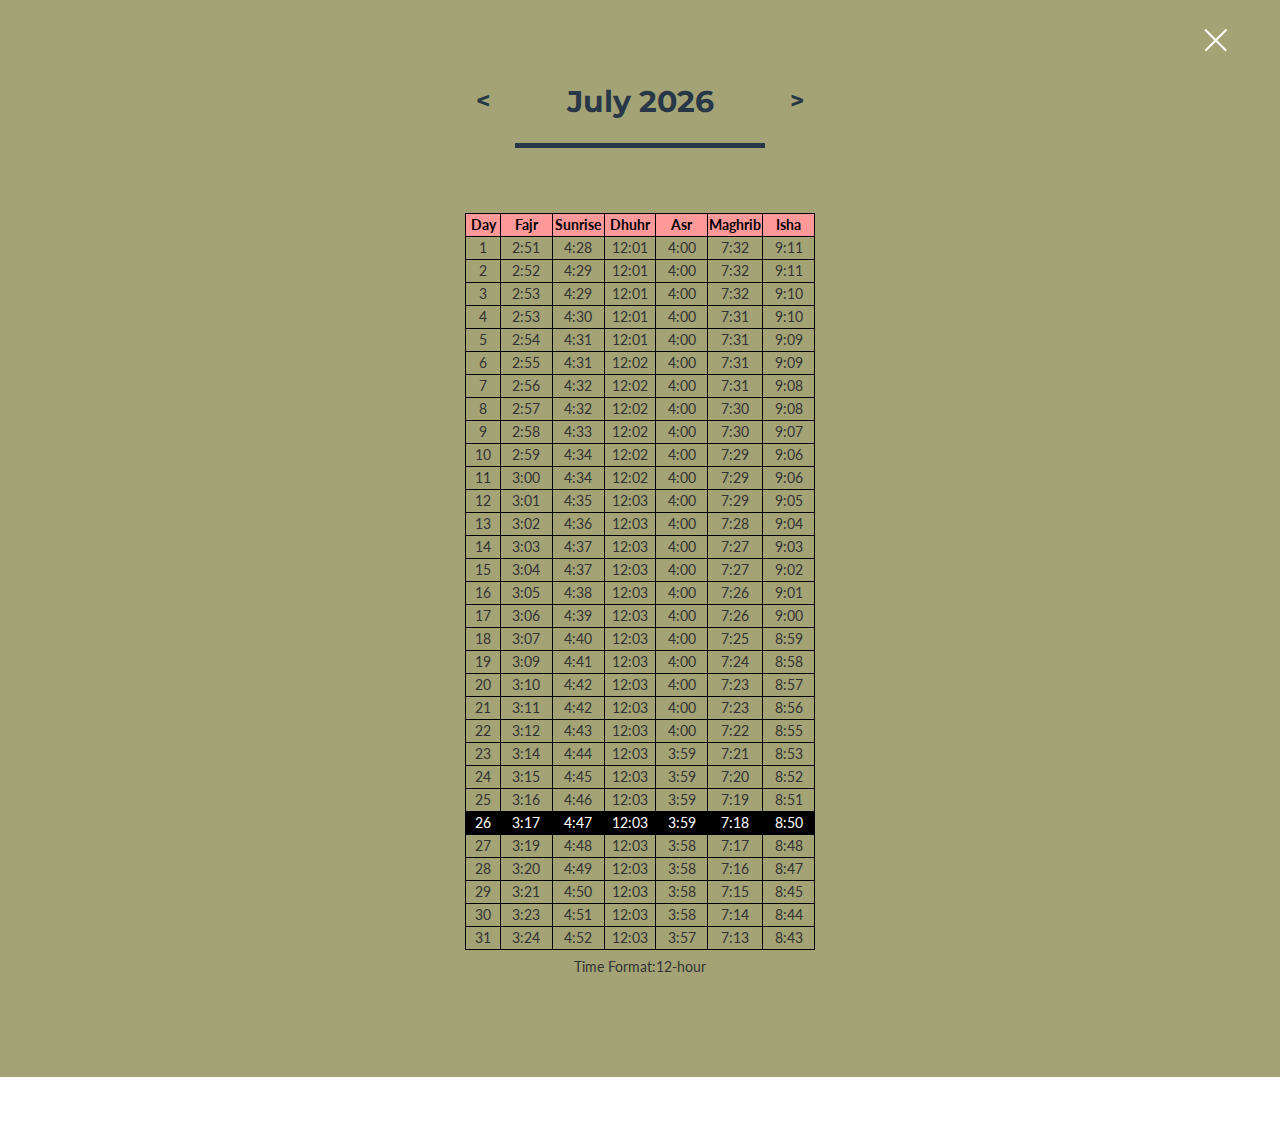
==== month.html @ c818d35e "adding alhoda directory to git" ====
<!DOCTYPE html>
<html lang="en">

<head>

	<meta charset="utf-8">
	<meta http-equiv="X-UA-Compatible" content="IE=edge">
	<meta name="viewport" content="width=device-width, initial-scale=1">
	<meta name="description" content="">
	<meta name="author" content="">
	<link rel="shortcut icon" href="img/homepage/favicon.ico" />
	<title>Alhoda Islamic Center</title>

	<!-- Bootstrap Core CSS -->
	<link href="vendor/bootstrap/css/bootstrap.min.css" rel="stylesheet">

	<!-- Theme CSS -->
	<link href="css/freelancer.min.css" rel="stylesheet">
	<link href="css/freelancer.custom.css" rel="stylesheet">

	<!-- Custom Fonts -->
	<link href="vendor/font-awesome/css/font-awesome.min.css" rel="stylesheet" type="text/css">
	<link href="https://fonts.googleapis.com/css?family=Montserrat:400,700" rel="stylesheet" type="text/css">
	<link href="https://fonts.googleapis.com/css?family=Lato:400,700,400italic,700italic" rel="stylesheet" type="text/css">

	<!-- HTML5 Shim and Respond.js IE8 support of HTML5 elements and media queries -->
	<!-- WARNING: Respond.js doesn't work if you view the page via file:// -->
	<!--[if lt IE 9]>
	<script src="https://oss.maxcdn.com/libs/html5shiv/3.7.0/html5shiv.js"></script>
	<script src="https://oss.maxcdn.com/libs/respond.js/1.4.2/respond.min.js"></script>

	<![endif]-->
	<script type="text/javascript" src="js/PrayTimes.js"></script>
	<script src="https://ajax.googleapis.com/ajax/libs/jquery/1.12.4/jquery.min.js"></script>
	<script src="http://maxcdn.bootstrapcdn.com/bootstrap/3.3.7/js/bootstrap.min.js"></script>
	<title> Monthly Prayer Timetable </title>
 	<style>
	.header {background:#eef; border-bottom: 1px solid #ddd; padding: 20px;}
	.caption {font-size: 30px; color: #283747; text-align: center; width: 10em;}
	.arrow {font-weight: bold; text-decoration: none; color: #283747; }
	.arrow:hover {text-decoration: none;}
	.timetable {border-width: 1px; border-style: outset; border-collapse: collapse; border-color: #000; margin: 0 auto;}
	.timetable td {border-width: 1px; border-spacing: 0px; padding: 1px; border-style: inset; border-color: #000;}
	.head-row {color: black; background-color: #ff9999;font-weight: bold;}
	.today-row {background-color: #000; color: white;}
	</style>
</head>

<body>
    <div  class="portfolio-modal" data-toggle="modal"  tabindex="-1" role="dialog" aria-hidden="true">
        <div class="modal-content" style ='background-color:#a3a375'>
            <div class="close-modal" data-dismiss="modal" onclick="history.go(-1);">
                <div class="lr">
                    <div class="rl">
                    </div>
                </div>
            </div>
        <div class="container" >
            <div class="row">
                <div class="col-lg-8 col-lg-offset-2" >
                    <div class="modal-body">
	<h3>
	<table align="center">
		<tr>
		<td><a href="javascript:displayMonth(-1)" class="arrow">&lt;</a></td>
		<td id="table-title" class="caption"></td>
		<td><a href="javascript:displayMonth(+1)" class="arrow">&gt;</a></td>
		</tr>
	</table>
	</h3>
                        <hr class="star-jmonth">
                      </div>
                </div>
	<div class="col-lg-8 col-lg-offset-2" >
	<!--
		Method:
		<select id="method" size="1" style="font-size: 12px;" onchange="update()">
		<option value="ISNA" selected="selected">Islamic Society of North America</option>
		<option value="MWL">Muslim World League (MWL)</option>
		<option value="Egypt">Egyptian General Authority of Survey</option>
		<option value="Makkah">Umm al-Qura University, Makkah</option>
		<option value="Karachi">University of Islamic Sciences, Karachi</option>
		<option value="Jafari">Shia Ithna-Ashari (Jafari)</option>
		<option value="Tehran">Institute of Geophysics, University of Tehran</option>
		</select>
	-->
	<br>
	</div>
	<div class="col-lg-8 col-lg-offset-2" >
	<table id="timetable" class="timetable">
		<tbody></tbody>
	</table>
	<div align="center" style="margin-top: 7px">
		Time Format:<span id="time-format" title="Change clock format" class="command"></span>
	</div>
	</div>


	<script type="text/javascript">

		var currentDate = new Date();
		var timeFormat = 1;
		switchFormat(0);

		// display monthly timetable
		function displayMonth(offset) {
		    var lat = "40.7625";
		    var lng = " -73.9503";
		    var timeZone = "-5";
		    var dst = "auto";
		    var method = "ISNA";

		    prayTimes.setMethod(method);
		    currentDate.setMonth(currentDate.getMonth()+ 1* offset);
		    var month = currentDate.getMonth();
		    var year = currentDate.getFullYear();
		    var title = monthFullName(month)+ ' '+ year;
		    $('table-title').innerHTML = title;
		    makeTable(year, month, lat, lng, timeZone, dst);
		}

		// make monthly timetable
		function makeTable(year, month, lat, lng, timeZone, dst) {
		    var items = {day: 'Day', fajr: 'Fajr', sunrise: 'Sunrise',
				dhuhr: 'Dhuhr', asr: 'Asr', // sunset: 'Sunset',
				maghrib: 'Maghrib', isha: 'Isha'};

		    var tbody = document.createElement('tbody');
		    tbody.appendChild(makeTableRow(items, items, 'head-row'));
		prayTimes.tune( {fajr: 2} );
		prayTimes.tune( {dhuhr: 1} );
		prayTimes.tune( {maghrib: 1} );
		prayTimes.tune( {isha: 1} );

		    var date = new Date(year, month, 1);
		    var endDate = new Date(year, month+ 1, 1);
		    var format = '12hNS';

		    while (date < endDate) {
			var times = prayTimes.getTimes(date, [lat, lng], timeZone, dst, format);
			times.day = date.getDate();
			var today = new Date();
			var isToday = (date.getMonth() == today.getMonth()) && (date.getDate() == today.getDate());
			var klass = isToday ? 'today-row' : '';
			tbody.appendChild(makeTableRow(times, items, klass));
			date.setDate(date.getDate()+ 1);  // next day
		    }
		    removeAllChild($('timetable'));
		    $('timetable').appendChild(tbody);
		}

		// make a table row
		function makeTableRow(data, items, klass) {
		    var row = document.createElement('tr');
		    for (var i in items) {
			var cell = document.createElement('td');
			cell.innerHTML = data[i];
			cell.style.width = i=='day' ? '2.5em' : '3.7em';
			row.appendChild(cell);
		    }
		    row.className = klass;
		    return row;
		}

		// remove all children of a node
		function removeAllChild(node) {
		    if (node == undefined || node == null)
			return;

		    while (node.firstChild)
			node.removeChild(node.firstChild);
		}

		// switch time format
		function switchFormat(offset) {
		    var formats = ['24-hour', '12-hour'];
		    timeFormat = (timeFormat+ offset)% 2;
		    $('time-format').innerHTML = formats[timeFormat];
		    update();
		}

		// update table
		function update() {
		    displayMonth(0);
		}

		// return month full name
		function monthFullName(month) {
		    var monthName = new Array('January', 'February', 'March', 'April', 'May', 'June',
				    'July', 'August', 'September', 'October', 'November', 'December');
		    return monthName[month];
		}

		function $(id) {
		    return document.getElementById(id);
		}
	</script>
	</div>
</body>
</html>
---- css/freelancer.min.css ----
/*!
 * Start Bootstrap - Freelancer v1.1.0 (http://startbootstrap.com/template-overviews/freelancer)
 * Copyright 2013-2016 Start Bootstrap
 * Licensed under MIT (https://github.com/BlackrockDigital/startbootstrap/blob/gh-pages/LICENSE)
 */body{font-family:Lato,'Helvetica Neue',Helvetica,Arial,sans-serif;overflow-x:hidden}p{font-size:20px}p.small{font-size:16px}a,a.active,a:active,a:focus,a:hover{color:#18BC9C;outline:0}h1,h2,h3,h4,h5,h6{font-family:Montserrat,"Helvetica Neue",Helvetica,Arial,sans-serif;text-transform:uppercase;font-weight:700}hr.star-light,hr.star-primary{padding:0;border:none;border-top:solid 5px;text-align:center;max-width:250px;margin:25px auto 30px}hr.star-light:after,hr.star-primary:after{content:"\f005";font-family:FontAwesome;display:inline-block;position:relative;top:-.8em;font-size:2em;padding:0 .25em}.navbar-custom,header .intro-text .name{font-family:Montserrat,"Helvetica Neue",Helvetica,Arial,sans-serif;text-transform:uppercase}hr.star-light{border-color:#fff}hr.star-light:after{background-color:#18BC9C;color:#fff}hr.star-primary{border-color:#2C3E50}hr.star-primary:after{background-color:#fff;color:#2C3E50}.navbar-custom .navbar-brand,.navbar-custom .navbar-brand.active,.navbar-custom .navbar-brand:active,.navbar-custom .navbar-brand:focus,.navbar-custom .navbar-brand:hover,.navbar-custom .navbar-nav li a,header{color:#fff}.img-centered{margin:0 auto}header{text-align:center;background:#18BC9C}header .container{padding-top:100px;padding-bottom:50px}header img{display:block;margin:0 auto 20px}header .intro-text .name{display:block;font-weight:700;font-size:2em}header .intro-text .skills{font-size:1.25em;font-weight:300}@media (min-width:768px){header .container{padding-top:200px;padding-bottom:100px}header .intro-text .name{font-size:4.75em}header .intro-text .skills{font-size:1.75em}}.navbar-custom{background:#2C3E50;font-weight:700;border:none}.navbar-custom a:focus{outline:0}.navbar-custom .navbar-nav{letter-spacing:1px}.navbar-custom .navbar-nav li a:hover{color:#18BC9C;outline:0}.navbar-custom .navbar-nav li a:active,.navbar-custom .navbar-nav li a:focus{color:#fff}.navbar-custom .navbar-nav li.active a,.navbar-custom .navbar-nav li.active a:active,.navbar-custom .navbar-nav li.active a:focus,.navbar-custom .navbar-nav li.active a:hover{color:#fff;background:#18BC9C}.navbar-custom .navbar-toggle{color:#fff;text-transform:uppercase;font-size:10px;border-color:#fff}.navbar-custom .navbar-toggle:focus,.navbar-custom .navbar-toggle:hover{background-color:#18BC9C;color:#fff;border-color:#18BC9C}@media (min-width:768px){.navbar-custom{padding:25px 0;-webkit-transition:padding .3s;-moz-transition:padding .3s;transition:padding .3s}.navbar-custom .navbar-brand{font-size:2em;-webkit-transition:all .3s;-moz-transition:all .3s;transition:all .3s}.navbar-custom.affix{padding:10px 0}.navbar-custom.affix .navbar-brand{font-size:1.5em}}section{padding:100px 0}section h2{margin:0;font-size:3em}section.success{background:#18BC9C;color:#fff}@media (max-width:767px){section{padding:75px 0}section.first{padding-top:75px}}#portfolio .portfolio-item{margin:0 0 15px;right:0}#portfolio .portfolio-item .portfolio-link{display:block;position:relative;max-width:400px;margin:0 auto}#portfolio .portfolio-item .portfolio-link .caption{background:rgba(24,188,156,.9);position:absolute;width:100%;height:100%;opacity:0;transition:all ease .5s;-webkit-transition:all ease .5s;-moz-transition:all ease .5s}#portfolio .portfolio-item .portfolio-link .caption:hover{opacity:1}#portfolio .portfolio-item .portfolio-link .caption .caption-content{position:absolute;width:100%;height:20px;font-size:20px;text-align:center;top:50%;margin-top:-12px;color:#fff}.btn-social,.scroll-top,.scroll-top .btn{width:50px;height:50px}#portfolio .portfolio-item .portfolio-link .caption .caption-content i{margin-top:-12px}#portfolio .portfolio-item .portfolio-link .caption .caption-content h3,#portfolio .portfolio-item .portfolio-link .caption .caption-content h4{margin:0}#portfolio *{z-index:2}@media (min-width:767px){#portfolio .portfolio-item{margin:0 0 30px}}.floating-label-form-group{position:relative;margin-bottom:0;padding-bottom:.5em;border-bottom:1px solid #eee}.floating-label-form-group input,.floating-label-form-group textarea{z-index:1;position:relative;padding-right:0;padding-left:0;border:none;border-radius:0;font-size:1.5em;background:0 0;box-shadow:none!important;resize:none}.floating-label-form-group label{display:block;z-index:0;position:relative;top:2em;margin:0;font-size:.85em;line-height:1.764705882em;vertical-align:middle;vertical-align:baseline;opacity:0;-webkit-transition:top .3s ease,opacity .3s ease;-moz-transition:top .3s ease,opacity .3s ease;-ms-transition:top .3s ease,opacity .3s ease;transition:top .3s ease,opacity .3s ease}.floating-label-form-group:not(:first-child){padding-left:14px;border-left:1px solid #eee}.floating-label-form-group-with-value label{top:0;opacity:1}.floating-label-form-group-with-focus label{color:#18BC9C}form .row:first-child .floating-label-form-group{border-top:1px solid #eee}footer{color:#fff}footer h3{margin-bottom:30px}footer .footer-above{padding-top:50px;background-color:#2C3E50}footer .footer-col{margin-bottom:50px}footer .footer-below{padding:25px 0;background-color:#233140}.btn-outline{color:#fff;font-size:20px;border:2px solid #fff;background:0 0;transition:all .3s ease-in-out;margin-top:15px}.btn-outline.active,.btn-outline:active,.btn-outline:focus,.btn-outline:hover{color:#18BC9C;background:#fff;border:2px solid #fff}.btn-primary.active,.btn-primary:active,.btn-success.active,.btn-success:active,.open .dropdown-toggle.btn-primary,.open .dropdown-toggle.btn-success{background-image:none}.btn-primary{color:#fff;background-color:#2C3E50;border-color:#2C3E50;font-weight:700}.btn-primary.active,.btn-primary:active,.btn-primary:focus,.btn-primary:hover,.open .dropdown-toggle.btn-primary{color:#fff;background-color:#1a242f;border-color:#161f29}.btn-primary.disabled,.btn-primary.disabled.active,.btn-primary.disabled:active,.btn-primary.disabled:focus,.btn-primary.disabled:hover,.btn-primary[disabled],.btn-primary[disabled].active,.btn-primary[disabled]:active,.btn-primary[disabled]:focus,.btn-primary[disabled]:hover,fieldset[disabled] .btn-primary,fieldset[disabled] .btn-primary.active,fieldset[disabled] .btn-primary:active,fieldset[disabled] .btn-primary:focus,fieldset[disabled] .btn-primary:hover{background-color:#2C3E50;border-color:#2C3E50}.btn-primary .badge{color:#2C3E50;background-color:#fff}.btn-success{color:#fff;background-color:#18BC9C;border-color:#18BC9C;font-weight:700}.btn-success.active,.btn-success:active,.btn-success:focus,.btn-success:hover,.open .dropdown-toggle.btn-success{color:#fff;background-color:#128f76;border-color:#11866f}.btn-success.disabled,.btn-success.disabled.active,.btn-success.disabled:active,.btn-success.disabled:focus,.btn-success.disabled:hover,.btn-success[disabled],.btn-success[disabled].active,.btn-success[disabled]:active,.btn-success[disabled]:focus,.btn-success[disabled]:hover,fieldset[disabled] .btn-success,fieldset[disabled] .btn-success.active,fieldset[disabled] .btn-success:active,fieldset[disabled] .btn-success:focus,fieldset[disabled] .btn-success:hover{background-color:#18BC9C;border-color:#18BC9C}.btn-success .badge{color:#18BC9C;background-color:#fff}.btn-social{display:inline-block;border:2px solid #fff;border-radius:100%;text-align:center;font-size:20px;line-height:45px}.btn.active,.btn:active,.btn:focus{outline:0}.scroll-top{position:fixed;right:2%;bottom:2%;z-index:1049}.scroll-top .btn{font-size:20px;border-radius:100%;line-height:28px}.scroll-top .btn:focus{outline:0}.portfolio-modal .modal-content{border-radius:0;background-clip:border-box;-webkit-box-shadow:none;box-shadow:none;border:none;min-height:100%;padding:100px 0;text-align:center}.portfolio-modal .modal-content h2{margin:0;font-size:3em}.portfolio-modal .modal-content img{margin-bottom:30px}.portfolio-modal .modal-content .item-details{margin:30px 0}.portfolio-modal .close-modal{position:absolute;width:75px;height:75px;background-color:transparent;top:25px;right:25px;cursor:pointer}.portfolio-modal .close-modal:hover{opacity:.3}.portfolio-modal .close-modal .lr{height:75px;width:1px;margin-left:35px;background-color:#2C3E50;transform:rotate(45deg);-ms-transform:rotate(45deg);-webkit-transform:rotate(45deg);z-index:1051}.portfolio-modal .close-modal .lr .rl{height:75px;width:1px;background-color:#2C3E50;transform:rotate(90deg);-ms-transform:rotate(90deg);-webkit-transform:rotate(90deg);z-index:1052}.portfolio-modal .modal-backdrop{opacity:0;display:none}
---- css/freelancer.custom.css ----
/*!
 * Start Bootstrap - Freelancer v1.1.0 (http://startbootstrap.com/template-overviews/freelancer)
 * Copyright 2013-2016 Start Bootstrap
 * Licensed under MIT (https://github.com/BlackrockDigital/startbootstrap/blob/gh-pages/LICENSE)
 */body{font-family:Lato,'Helvetica Neue',Helvetica,Arial,sans-serif;overflow-x:hidden}p{font-size:20px}p.small{font-size:16px}a,a.active,a:active,a:focus,a:hover{color:#5DADE2;outline:0}h1,h2,h3,h4,h5,h6{font-family:Montserrat,"Helvetica Neue",Helvetica,Arial,sans-serif;text-transform:capitalize;font-weight:700}hr.star-light,hr.star-primary,hr.star-fajr,hr.star-zuhr,hr.star-asr,hr.star-maghrib,hr.star-isha,hr.star-jumah,hr.star-upcoming,hr.star-imam,hr.star-activity,hr.star-photos,hr.star-arabic,hr.star-tae,hr.star-kids,hr.star-youth,hr.star-newmuslim,hr.star-jmonth{padding:0;border:none;border-top:solid 5px;text-align:center;max-width:250px;margin:25px auto 30px}hr.star-light:after,hr.star-primary:after,hr.star-fajr:after,hr.star-zuhr:after,hr.star-asr:after,hr.star-maghrib:after,hr.star-isha:after,hr.star-jumah:after,hr.star-upcoming:after,hr.star-imam:after,hr.star-activity:after,hr.star-photos:after,hr.star-arabic:after,hr.star-tae:after,hr.star-kids:after,hr.star-youth:after,hr.star-newmuslim:after,hr.star-jmonth:after{content:"\f005";font-family:FontAwesome;display:inline-block;position:relative;top:-.8em;font-size:2em;padding:0 .25em}.navbar-custom,header .intro-text .name{font-family:Montserrat,"Helvetica Neue",Helvetica,Arial,sans-serif;text-transform:capitalize}hr.star-light{border-color:#fff}hr.star-light:after{background-color:#5DADE2;color:#fff}hr.star-fajr{border-color:#283747}hr.star-fajr:after{background-color:#BA4C63;color:#283747}hr.star-zuhr{border-color:#283747}hr.star-zuhr:after{background-color:#1FA4B6;color:#283747}hr.star-asr{border-color:#283747}hr.star-asr:after{background-color:#CCB2A3;color:#283747}hr.star-maghrib{border-color:#283747}hr.star-maghrib:after{background-color:#8258FA;color:#283747}hr.star-isha{border-color:#283747}hr.star-isha:after{background-color:#EFC84A;color:#283747}hr.star-jumah{border-color:#283747}hr.star-jumah:after{background-color:#E45136;color:#283747}hr.star-imam{border-color:#283747}hr.star-imam:after{background-color:#F5A9BC;color:#283747} hr.star-activity{border-color:#283747}hr.star-activity:after{background-color:#04B45F;color:#283747} hr.star-photos{border-color:#283747}hr.star-photos:after{background-color:#6C7F92;color:#283747} hr.star-arabic{border-color:#283747}hr.star-arabic:after{background-color:#A9A9F5;color:#283747} hr.star-tae{border-color:#283747}hr.star-tae:after{background-color:#FA5858;color:#283747} hr.star-kids{border-color:#283747}hr.star-kids:after{background-color:#868A08;color:#283747} hr.star-youth{border-color:#283747}hr.star-youth:after{background-color:#5882FA;color:#283747}hr.star-newmuslim{border-color:#283747}hr.star-newmuslim:after{background-color:#ebeb00;color:#283747}hr.star-jmonth{border-color:#283747}hr.star-jmonth:after{background-color:#a3a375;color:#283747}hr.star-upcoming{border-color:#283747}hr.star-upcoming:after{background-color:#ff8c8c;color:#283747}hr.star-primary{border-color:#283747}hr.star-primary:after{background-color:#fff;color:#283747}.navbar-custom .navbar-brand,.navbar-custom .navbar-brand.active,.navbar-custom .navbar-brand:active,.navbar-custom .navbar-brand:focus,.navbar-custom .navbar-brand:hover,.navbar-custom .navbar-nav li a,header{color:#fff}.img-centered{margin:0 auto}header{text-align:center;background:#5DADE2}header .container{padding-top:100px;padding-bottom:50px}header img{display:block;margin:0 auto 20px}header .intro-text .name{display:block;font-weight:700;font-size:2em}header .intro-text .skills{font-size:1.25em;font-weight:300}@media (min-width:768px){header .container{padding-top:200px;padding-bottom:100px}header .intro-text .name{font-size:4.75em}header .intro-text .skills{font-size:1.75em}}.navbar-custom{background:#5DADE2;font-weight:700;border:none}.navbar-custom a:focus{outline:0}.navbar-custom .navbar-nav{letter-spacing:1px}.navbar-custom .navbar-nav li a:hover{color:#5DADE2;outline:0}.navbar-custom .navbar-nav li a:active,.navbar-custom .navbar-nav li a:focus{color:#fff}.navbar-custom .navbar-nav li.active a,.navbar-custom .navbar-nav li.active a:active,.navbar-custom .navbar-nav li.active a:focus,.navbar-custom .navbar-nav li.active a:hover{color:#fff;background:#5DADE2}.navbar-custom .navbar-toggle{color:#fff;text-transform:capitalize;font-size:10px;border-color:#fff}.navbar-custom .navbar-toggle:focus,.navbar-custom .navbar-toggle:hover{background-color:#5DADE2;color:#fff;border-color:#5DADE2}@media (min-width:768px){.navbar-custom{padding:25px 0;-webkit-transition:padding .3s;-moz-transition:padding .3s;transition:padding .3s}.navbar-custom .navbar-brand{font-size:2em;-webkit-transition:all .3s;-moz-transition:all .3s;transition:all .3s}.navbar-custom.affix{padding:10px 0}.navbar-custom.affix .navbar-brand{font-size:1.5em}}section{padding:100px 0}section h2{margin:0;font-size:3em}section.success{background:#5DADE2;color:#fff}@media (max-width:767px){section{padding:75px 0}section.first{padding-top:75px}}#portfolio .portfolio-item{margin:0 0 15px;right:0}#portfolio .portfolio-item .portfolio-link{display:block;position:relative;max-width:400px;margin:0 auto}#portfolio .portfolio-item .portfolio-link .caption{background:rgba(24,188,156,.9);position:absolute;width:100%;height:100%;opacity:0;transition:all ease .5s;-webkit-transition:all ease .5s;-moz-transition:all ease .5s}#portfolio .portfolio-item .portfolio-link .caption:hover{opacity:1}#portfolio .portfolio-item .portfolio-link .caption .caption-content{position:absolute;width:100%;height:20px;font-size:20px;text-align:center;top:50%;margin-top:-12px;color:#fff}.btn-social,.scroll-top,.scroll-top .btn{width:50px;height:50px}#portfolio .portfolio-item .portfolio-link .caption .caption-content i{margin-top:-12px}#portfolio .portfolio-item .portfolio-link .caption .caption-content h3,#portfolio .portfolio-item .portfolio-link .caption .caption-content h4{margin:0}#portfolio *{z-index:2}@media (min-width:767px){#portfolio .portfolio-item{margin:0 0 30px}}.floating-label-form-group{position:relative;margin-bottom:0;padding-bottom:.5em;border-bottom:1px solid #eee}.floating-label-form-group input,.floating-label-form-group textarea{z-index:1;position:relative;padding-right:0;padding-left:0;border:none;border-radius:0;font-size:1.5em;background:0 0;box-shadow:none!important;resize:none}.floating-label-form-group label{display:block;z-index:0;position:relative;top:2em;margin:0;font-size:.85em;line-height:1.764705882em;vertical-align:middle;vertical-align:baseline;opacity:0;-webkit-transition:top .3s ease,opacity .3s ease;-moz-transition:top .3s ease,opacity .3s ease;-ms-transition:top .3s ease,opacity .3s ease;transition:top .3s ease,opacity .3s ease}.floating-label-form-group:not(:first-child){padding-left:14px;border-left:1px solid #eee}.floating-label-form-group-with-value label{top:0;opacity:1}.floating-label-form-group-with-focus label{color:#5DADE2}form .row:first-child .floating-label-form-group{border-top:1px solid #eee}footer{color:#fff}footer h3{margin-bottom:30px}footer .footer-above{padding-top:50px;background-color:#5DADE2}footer .footer-col{margin-bottom:50px}footer .footer-below{padding:25px 0;background-color:#233140}.btn-outline{color:#fff;font-size:20px;border:2px solid #fff;background:0 0;transition:all .3s ease-in-out;margin-top:15px}.btn-outline.active,.btn-outline:active,.btn-outline:focus,.btn-outline:hover{color:#5DADE2;background:#fff;border:2px solid #fff}.btn-primary.active,.btn-primary:active,.btn-success.active,.btn-success:active,.open .dropdown-toggle.btn-primary,.open .dropdown-toggle.btn-success{background-image:none}.btn-primary{color:#fff;background-color:#5DADE2;border-color:#5DADE2;font-weight:700}.btn-primary.active,.btn-primary:active,.btn-primary:focus,.btn-primary:hover,.open .dropdown-toggle.btn-primary{color:#fff;background-color:#1a242f;border-color:#161f29}.btn-primary.disabled,.btn-primary.disabled.active,.btn-primary.disabled:active,.btn-primary.disabled:focus,.btn-primary.disabled:hover,.btn-primary[disabled],.btn-primary[disabled].active,.btn-primary[disabled]:active,.btn-primary[disabled]:focus,.btn-primary[disabled]:hover,fieldset[disabled] .btn-primary,fieldset[disabled] .btn-primary.active,fieldset[disabled] .btn-primary:active,fieldset[disabled] .btn-primary:focus,fieldset[disabled] .btn-primary:hover{background-color:#5DADE2;border-color:#5DADE2}.btn-primary .badge{color:#5DADE2;background-color:#fff}.btn-scrollup.active,.btn-scrollup:active,.btn-success.active,.btn-success:active,.open .dropdown-toggle.btn-scrollup,.open .dropdown-toggle.btn-success{background-image:none}.btn-scrollup{color:#fff;background-color:#5DADE2;border-color:#FFFFFF;font-weight:700}.btn-scrollup.active,.btn-scrollup:active,.btn-scrollup:focus,.btn-scrollup:hover,.open .dropdown-toggle.btn-scrollup{color:#5DADE2;background-color:#FFFFFF;border-color:#FFFFFF}.btn-scrollup.disabled,.btn-scrollup.disabled.active,.btn-scrollup.disabled:active,.btn-scrollup.disabled:focus,.btn-scrollup.disabled:hover,.btn-scrollup[disabled],.btn-scrollup[disabled].active,.btn-scrollup[disabled]:active,.btn-scrollup[disabled]:focus,.btn-scrollup[disabled]:hover,fieldset[disabled] .btn-scrollup,fieldset[disabled] .btn-scrollup.active,fieldset[disabled] .btn-scrollup:active,fieldset[disabled] .btn-scrollup:focus,fieldset[disabled] .btn-scrollup:hover{background-color:#5DADE2;border-color:#5DADE2}.btn-scrollup .badge{color:#5DADE2;background-color:#fff}.btn-success{color:#fff;background-color:#5DADE2;border-color:#5DADE2;font-weight:700}.btn-success.active,.btn-success:active,.btn-success:focus,.btn-success:hover,.open .dropdown-toggle.btn-success{color:#fff;background-color:#283747;border-color:#283747}.btn-success.disabled,.btn-success.disabled.active,.btn-success.disabled:active,.btn-success.disabled:focus,.btn-success.disabled:hover,.btn-success[disabled],.btn-success[disabled].active,.btn-success[disabled]:active,.btn-success[disabled]:focus,.btn-success[disabled]:hover,fieldset[disabled] .btn-success,fieldset[disabled] .btn-success.active,fieldset[disabled] .btn-success:active,fieldset[disabled] .btn-success:focus,fieldset[disabled] .btn-success:hover{background-color:#5DADE2;border-color:#5DADE2}.btn-success .badge{color:#5DADE2;background-color:#fff}.btn-social{display:inline-block;border:2px solid #fff;border-radius:100%;text-align:center;font-size:20px;line-height:45px}.btn.active,.btn:active,.btn:focus{outline:0}.scroll-top{position:fixed;right:2%;bottom:2%;z-index:1049}.scroll-top .btn{font-size:20px;border-radius:100%;line-height:28px}.scroll-top .btn:focus{outline:0}.portfolio-modal .modal-content{border-radius:0;background-clip:border-box;-webkit-box-shadow:none;box-shadow:none;border:none;min-height:100%;padding:100px 0;text-align:center;margin-top:-50px}.portfolio-modal .modal-content h2{margin:0;font-size:3em}.portfolio-modal .modal-content img{margin-bottom:30px}.portfolio-modal .modal-content .item-details{margin:30px 0}.portfolio-modal .close-modal{position:absolute;width:75px;height:75px;background-color:transparent;top:25px;right:25px;cursor:pointer}.portfolio-modal .close-modal:hover{color: #bbb; text-decoration: none; cursor: pointer;}.portfolio-modal .close-modal .lr{height:30px;width:1.5px;margin-left:35px;margin-top:50px;background-color:#FFFFFF;transform:rotate(45deg);-ms-transform:rotate(45deg);-webkit-transform:rotate(45deg);z-index:1051}.portfolio-modal .close-modal .lr .rl{height:30px;width:1.5px;background-color:#FFFFFF;transform:rotate(90deg);-ms-transform:rotate(90deg);-webkit-transform:rotate(90deg);z-index:1052}.portfolio-modal .modal-backdrop{opacity:0;display:none}.img-wrapper{display: inline-block;overflow: hidden;}.img-wrapper img { -webkit-transition: all .5s ease; -moz-transition: all .5s ease; -ms-transition: all .5s ease; -o-transition: all .5s ease;transition: all .5s ease;vertical-align: middle;}.img-wrapper img:hover {backface-visibility: hidden;transform:scale(1.5); -ms-transform:scale(1.5); /* IE 9 */ -moz-transform:scale(1.5); /* Firefox */ -webkit-transform:scale(1.5); /* Safari and Chrome */ -o-transform:scale(1.5); /* Opera */}.close { position: absolute; top: 15px; right: 35px; color: #000000; font-size: 40px; font-weight: bold; transition: 0.3s; margin-top:45px } .close:hover, .close:focus { color: #FFFFFF; text-decoration: none; cursor: pointer; }
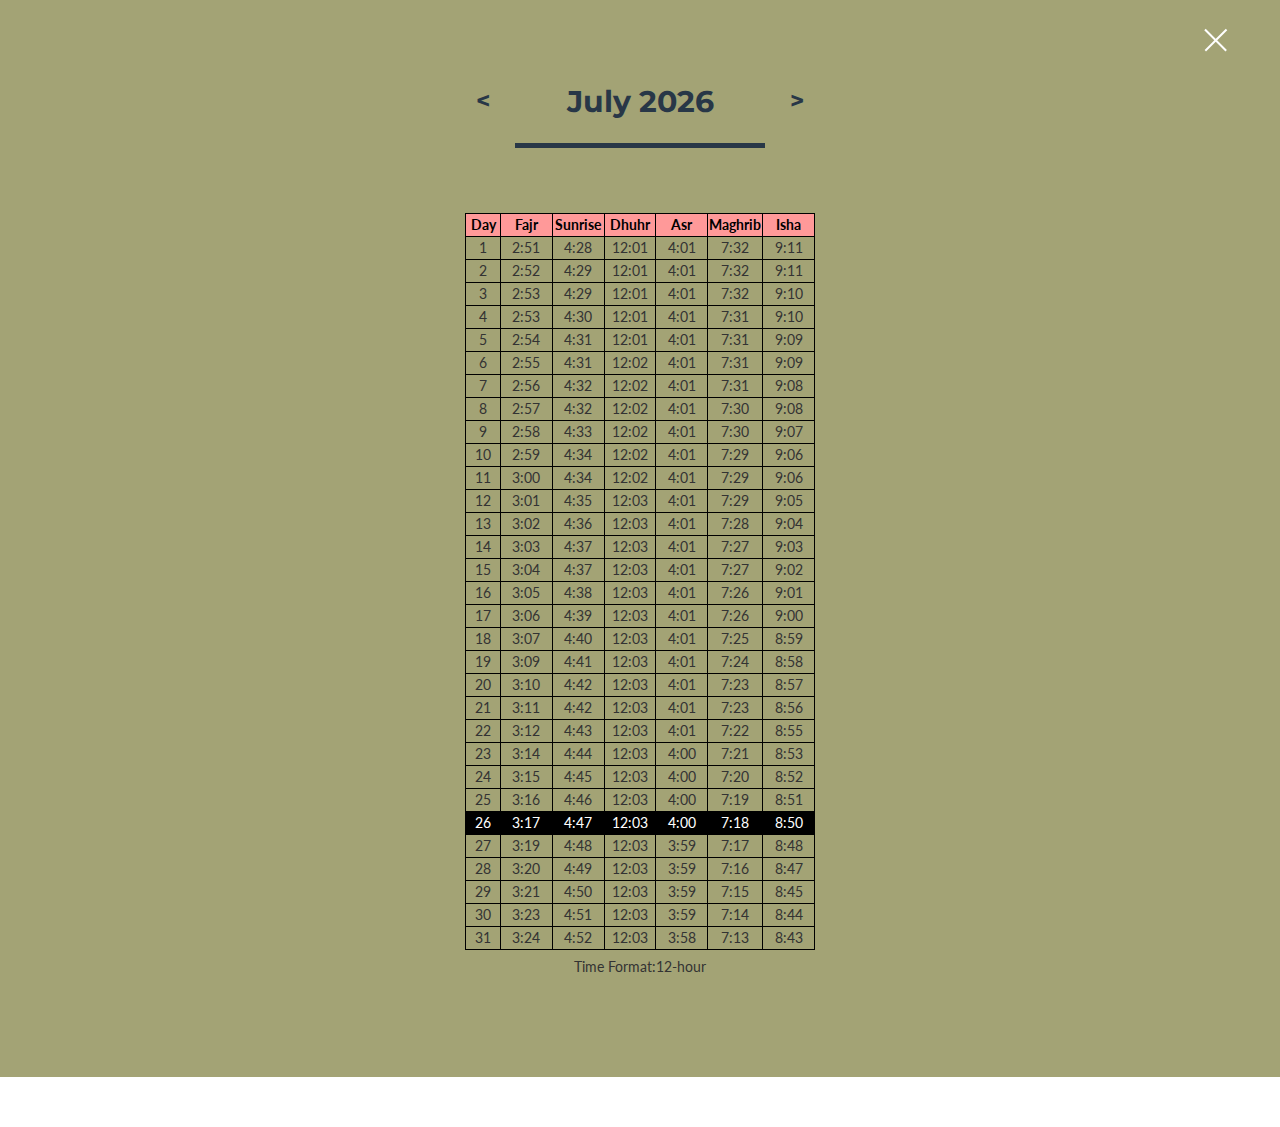
==== commit bb35ffaf: "index.html,month.html, freelancer.custom.css, freelancer.custom.css_bkp files changed to add salat m" ====
--- a/month.html
+++ b/month.html
@@ -129,6 +129,7 @@
 		    tbody.appendChild(makeTableRow(items, items, 'head-row'));
 		prayTimes.tune( {fajr: 2} );
 		prayTimes.tune( {dhuhr: 1} );
+		prayTimes.tune( {asr: 1} );
 		prayTimes.tune( {maghrib: 1} );
 		prayTimes.tune( {isha: 1} );
 
--- a/css/freelancer.custom.css
+++ b/css/freelancer.custom.css
@@ -2,4 +2,4 @@
  * Start Bootstrap - Freelancer v1.1.0 (http://startbootstrap.com/template-overviews/freelancer)
  * Copyright 2013-2016 Start Bootstrap
  * Licensed under MIT (https://github.com/BlackrockDigital/startbootstrap/blob/gh-pages/LICENSE)
- */body{font-family:Lato,'Helvetica Neue',Helvetica,Arial,sans-serif;overflow-x:hidden}p{font-size:20px}p.small{font-size:16px}a,a.active,a:active,a:focus,a:hover{color:#5DADE2;outline:0}h1,h2,h3,h4,h5,h6{font-family:Montserrat,"Helvetica Neue",Helvetica,Arial,sans-serif;text-transform:capitalize;font-weight:700}hr.star-light,hr.star-primary,hr.star-fajr,hr.star-zuhr,hr.star-asr,hr.star-maghrib,hr.star-isha,hr.star-jumah,hr.star-upcoming,hr.star-imam,hr.star-activity,hr.star-photos,hr.star-arabic,hr.star-tae,hr.star-kids,hr.star-youth,hr.star-newmuslim,hr.star-jmonth{padding:0;border:none;border-top:solid 5px;text-align:center;max-width:250px;margin:25px auto 30px}hr.star-light:after,hr.star-primary:after,hr.star-fajr:after,hr.star-zuhr:after,hr.star-asr:after,hr.star-maghrib:after,hr.star-isha:after,hr.star-jumah:after,hr.star-upcoming:after,hr.star-imam:after,hr.star-activity:after,hr.star-photos:after,hr.star-arabic:after,hr.star-tae:after,hr.star-kids:after,hr.star-youth:after,hr.star-newmuslim:after,hr.star-jmonth:after{content:"\f005";font-family:FontAwesome;display:inline-block;position:relative;top:-.8em;font-size:2em;padding:0 .25em}.navbar-custom,header .intro-text .name{font-family:Montserrat,"Helvetica Neue",Helvetica,Arial,sans-serif;text-transform:capitalize}hr.star-light{border-color:#fff}hr.star-light:after{background-color:#5DADE2;color:#fff}hr.star-fajr{border-color:#283747}hr.star-fajr:after{background-color:#BA4C63;color:#283747}hr.star-zuhr{border-color:#283747}hr.star-zuhr:after{background-color:#1FA4B6;color:#283747}hr.star-asr{border-color:#283747}hr.star-asr:after{background-color:#CCB2A3;color:#283747}hr.star-maghrib{border-color:#283747}hr.star-maghrib:after{background-color:#8258FA;color:#283747}hr.star-isha{border-color:#283747}hr.star-isha:after{background-color:#EFC84A;color:#283747}hr.star-jumah{border-color:#283747}hr.star-jumah:after{background-color:#E45136;color:#283747}hr.star-imam{border-color:#283747}hr.star-imam:after{background-color:#F5A9BC;color:#283747} hr.star-activity{border-color:#283747}hr.star-activity:after{background-color:#04B45F;color:#283747} hr.star-photos{border-color:#283747}hr.star-photos:after{background-color:#6C7F92;color:#283747} hr.star-arabic{border-color:#283747}hr.star-arabic:after{background-color:#A9A9F5;color:#283747} hr.star-tae{border-color:#283747}hr.star-tae:after{background-color:#FA5858;color:#283747} hr.star-kids{border-color:#283747}hr.star-kids:after{background-color:#868A08;color:#283747} hr.star-youth{border-color:#283747}hr.star-youth:after{background-color:#5882FA;color:#283747}hr.star-newmuslim{border-color:#283747}hr.star-newmuslim:after{background-color:#ebeb00;color:#283747}hr.star-jmonth{border-color:#283747}hr.star-jmonth:after{background-color:#a3a375;color:#283747}hr.star-upcoming{border-color:#283747}hr.star-upcoming:after{background-color:#ff8c8c;color:#283747}hr.star-primary{border-color:#283747}hr.star-primary:after{background-color:#fff;color:#283747}.navbar-custom .navbar-brand,.navbar-custom .navbar-brand.active,.navbar-custom .navbar-brand:active,.navbar-custom .navbar-brand:focus,.navbar-custom .navbar-brand:hover,.navbar-custom .navbar-nav li a,header{color:#fff}.img-centered{margin:0 auto}header{text-align:center;background:#5DADE2}header .container{padding-top:100px;padding-bottom:50px}header img{display:block;margin:0 auto 20px}header .intro-text .name{display:block;font-weight:700;font-size:2em}header .intro-text .skills{font-size:1.25em;font-weight:300}@media (min-width:768px){header .container{padding-top:200px;padding-bottom:100px}header .intro-text .name{font-size:4.75em}header .intro-text .skills{font-size:1.75em}}.navbar-custom{background:#5DADE2;font-weight:700;border:none}.navbar-custom a:focus{outline:0}.navbar-custom .navbar-nav{letter-spacing:1px}.navbar-custom .navbar-nav li a:hover{color:#5DADE2;outline:0}.navbar-custom .navbar-nav li a:active,.navbar-custom .navbar-nav li a:focus{color:#fff}.navbar-custom .navbar-nav li.active a,.navbar-custom .navbar-nav li.active a:active,.navbar-custom .navbar-nav li.active a:focus,.navbar-custom .navbar-nav li.active a:hover{color:#fff;background:#5DADE2}.navbar-custom .navbar-toggle{color:#fff;text-transform:capitalize;font-size:10px;border-color:#fff}.navbar-custom .navbar-toggle:focus,.navbar-custom .navbar-toggle:hover{background-color:#5DADE2;color:#fff;border-color:#5DADE2}@media (min-width:768px){.navbar-custom{padding:25px 0;-webkit-transition:padding .3s;-moz-transition:padding .3s;transition:padding .3s}.navbar-custom .navbar-brand{font-size:2em;-webkit-transition:all .3s;-moz-transition:all .3s;transition:all .3s}.navbar-custom.affix{padding:10px 0}.navbar-custom.affix .navbar-brand{font-size:1.5em}}section{padding:100px 0}section h2{margin:0;font-size:3em}section.success{background:#5DADE2;color:#fff}@media (max-width:767px){section{padding:75px 0}section.first{padding-top:75px}}#portfolio .portfolio-item{margin:0 0 15px;right:0}#portfolio .portfolio-item .portfolio-link{display:block;position:relative;max-width:400px;margin:0 auto}#portfolio .portfolio-item .portfolio-link .caption{background:rgba(24,188,156,.9);position:absolute;width:100%;height:100%;opacity:0;transition:all ease .5s;-webkit-transition:all ease .5s;-moz-transition:all ease .5s}#portfolio .portfolio-item .portfolio-link .caption:hover{opacity:1}#portfolio .portfolio-item .portfolio-link .caption .caption-content{position:absolute;width:100%;height:20px;font-size:20px;text-align:center;top:50%;margin-top:-12px;color:#fff}.btn-social,.scroll-top,.scroll-top .btn{width:50px;height:50px}#portfolio .portfolio-item .portfolio-link .caption .caption-content i{margin-top:-12px}#portfolio .portfolio-item .portfolio-link .caption .caption-content h3,#portfolio .portfolio-item .portfolio-link .caption .caption-content h4{margin:0}#portfolio *{z-index:2}@media (min-width:767px){#portfolio .portfolio-item{margin:0 0 30px}}.floating-label-form-group{position:relative;margin-bottom:0;padding-bottom:.5em;border-bottom:1px solid #eee}.floating-label-form-group input,.floating-label-form-group textarea{z-index:1;position:relative;padding-right:0;padding-left:0;border:none;border-radius:0;font-size:1.5em;background:0 0;box-shadow:none!important;resize:none}.floating-label-form-group label{display:block;z-index:0;position:relative;top:2em;margin:0;font-size:.85em;line-height:1.764705882em;vertical-align:middle;vertical-align:baseline;opacity:0;-webkit-transition:top .3s ease,opacity .3s ease;-moz-transition:top .3s ease,opacity .3s ease;-ms-transition:top .3s ease,opacity .3s ease;transition:top .3s ease,opacity .3s ease}.floating-label-form-group:not(:first-child){padding-left:14px;border-left:1px solid #eee}.floating-label-form-group-with-value label{top:0;opacity:1}.floating-label-form-group-with-focus label{color:#5DADE2}form .row:first-child .floating-label-form-group{border-top:1px solid #eee}footer{color:#fff}footer h3{margin-bottom:30px}footer .footer-above{padding-top:50px;background-color:#5DADE2}footer .footer-col{margin-bottom:50px}footer .footer-below{padding:25px 0;background-color:#233140}.btn-outline{color:#fff;font-size:20px;border:2px solid #fff;background:0 0;transition:all .3s ease-in-out;margin-top:15px}.btn-outline.active,.btn-outline:active,.btn-outline:focus,.btn-outline:hover{color:#5DADE2;background:#fff;border:2px solid #fff}.btn-primary.active,.btn-primary:active,.btn-success.active,.btn-success:active,.open .dropdown-toggle.btn-primary,.open .dropdown-toggle.btn-success{background-image:none}.btn-primary{color:#fff;background-color:#5DADE2;border-color:#5DADE2;font-weight:700}.btn-primary.active,.btn-primary:active,.btn-primary:focus,.btn-primary:hover,.open .dropdown-toggle.btn-primary{color:#fff;background-color:#1a242f;border-color:#161f29}.btn-primary.disabled,.btn-primary.disabled.active,.btn-primary.disabled:active,.btn-primary.disabled:focus,.btn-primary.disabled:hover,.btn-primary[disabled],.btn-primary[disabled].active,.btn-primary[disabled]:active,.btn-primary[disabled]:focus,.btn-primary[disabled]:hover,fieldset[disabled] .btn-primary,fieldset[disabled] .btn-primary.active,fieldset[disabled] .btn-primary:active,fieldset[disabled] .btn-primary:focus,fieldset[disabled] .btn-primary:hover{background-color:#5DADE2;border-color:#5DADE2}.btn-primary .badge{color:#5DADE2;background-color:#fff}.btn-scrollup.active,.btn-scrollup:active,.btn-success.active,.btn-success:active,.open .dropdown-toggle.btn-scrollup,.open .dropdown-toggle.btn-success{background-image:none}.btn-scrollup{color:#fff;background-color:#5DADE2;border-color:#FFFFFF;font-weight:700}.btn-scrollup.active,.btn-scrollup:active,.btn-scrollup:focus,.btn-scrollup:hover,.open .dropdown-toggle.btn-scrollup{color:#5DADE2;background-color:#FFFFFF;border-color:#FFFFFF}.btn-scrollup.disabled,.btn-scrollup.disabled.active,.btn-scrollup.disabled:active,.btn-scrollup.disabled:focus,.btn-scrollup.disabled:hover,.btn-scrollup[disabled],.btn-scrollup[disabled].active,.btn-scrollup[disabled]:active,.btn-scrollup[disabled]:focus,.btn-scrollup[disabled]:hover,fieldset[disabled] .btn-scrollup,fieldset[disabled] .btn-scrollup.active,fieldset[disabled] .btn-scrollup:active,fieldset[disabled] .btn-scrollup:focus,fieldset[disabled] .btn-scrollup:hover{background-color:#5DADE2;border-color:#5DADE2}.btn-scrollup .badge{color:#5DADE2;background-color:#fff}.btn-success{color:#fff;background-color:#5DADE2;border-color:#5DADE2;font-weight:700}.btn-success.active,.btn-success:active,.btn-success:focus,.btn-success:hover,.open .dropdown-toggle.btn-success{color:#fff;background-color:#283747;border-color:#283747}.btn-success.disabled,.btn-success.disabled.active,.btn-success.disabled:active,.btn-success.disabled:focus,.btn-success.disabled:hover,.btn-success[disabled],.btn-success[disabled].active,.btn-success[disabled]:active,.btn-success[disabled]:focus,.btn-success[disabled]:hover,fieldset[disabled] .btn-success,fieldset[disabled] .btn-success.active,fieldset[disabled] .btn-success:active,fieldset[disabled] .btn-success:focus,fieldset[disabled] .btn-success:hover{background-color:#5DADE2;border-color:#5DADE2}.btn-success .badge{color:#5DADE2;background-color:#fff}.btn-social{display:inline-block;border:2px solid #fff;border-radius:100%;text-align:center;font-size:20px;line-height:45px}.btn.active,.btn:active,.btn:focus{outline:0}.scroll-top{position:fixed;right:2%;bottom:2%;z-index:1049}.scroll-top .btn{font-size:20px;border-radius:100%;line-height:28px}.scroll-top .btn:focus{outline:0}.portfolio-modal .modal-content{border-radius:0;background-clip:border-box;-webkit-box-shadow:none;box-shadow:none;border:none;min-height:100%;padding:100px 0;text-align:center;margin-top:-50px}.portfolio-modal .modal-content h2{margin:0;font-size:3em}.portfolio-modal .modal-content img{margin-bottom:30px}.portfolio-modal .modal-content .item-details{margin:30px 0}.portfolio-modal .close-modal{position:absolute;width:75px;height:75px;background-color:transparent;top:25px;right:25px;cursor:pointer}.portfolio-modal .close-modal:hover{color: #bbb; text-decoration: none; cursor: pointer;}.portfolio-modal .close-modal .lr{height:30px;width:1.5px;margin-left:35px;margin-top:50px;background-color:#FFFFFF;transform:rotate(45deg);-ms-transform:rotate(45deg);-webkit-transform:rotate(45deg);z-index:1051}.portfolio-modal .close-modal .lr .rl{height:30px;width:1.5px;background-color:#FFFFFF;transform:rotate(90deg);-ms-transform:rotate(90deg);-webkit-transform:rotate(90deg);z-index:1052}.portfolio-modal .modal-backdrop{opacity:0;display:none}.img-wrapper{display: inline-block;overflow: hidden;}.img-wrapper img { -webkit-transition: all .5s ease; -moz-transition: all .5s ease; -ms-transition: all .5s ease; -o-transition: all .5s ease;transition: all .5s ease;vertical-align: middle;}.img-wrapper img:hover {backface-visibility: hidden;transform:scale(1.5); -ms-transform:scale(1.5); /* IE 9 */ -moz-transform:scale(1.5); /* Firefox */ -webkit-transform:scale(1.5); /* Safari and Chrome */ -o-transform:scale(1.5); /* Opera */}.close { position: absolute; top: 15px; right: 35px; color: #000000; font-size: 40px; font-weight: bold; transition: 0.3s; margin-top:45px } .close:hover, .close:focus { color: #FFFFFF; text-decoration: none; cursor: pointer; }
+ */body{font-family:Lato,'Helvetica Neue',Helvetica,Arial,sans-serif;overflow-x:hidden}p{font-size:20px}p.small{font-size:16px}a,a.active,a:active,a:focus,a:hover{color:#5DADE2;outline:0}h1,h2,h3,h4,h5,h6{font-family:Montserrat,"Helvetica Neue",Helvetica,Arial,sans-serif;text-transform:capitalize;font-weight:700}hr.star-light,hr.star-primary,hr.star-fajr,hr.star-zuhr,hr.star-asr,hr.star-maghrib,hr.star-isha,hr.star-jumah,hr.star-upcoming,hr.star-imam,hr.star-activity,hr.star-photos,hr.star-arabic,hr.star-tae,hr.star-kids,hr.star-youth,hr.star-newmuslim,hr.star-jmonth{padding:0;border:none;border-top:solid 5px;text-align:center;max-width:250px;margin:25px auto 30px}hr.star-light:after,hr.star-primary:after,hr.star-fajr:after,hr.star-zuhr:after,hr.star-asr:after,hr.star-maghrib:after,hr.star-isha:after,hr.star-jumah:after,hr.star-upcoming:after,hr.star-imam:after,hr.star-activity:after,hr.star-photos:after,hr.star-arabic:after,hr.star-tae:after,hr.star-kids:after,hr.star-youth:after,hr.star-newmuslim:after,hr.star-jmonth:after{content:"\f005";font-family:FontAwesome;display:inline-block;position:relative;top:-.8em;font-size:2em;padding:0 .25em}.navbar-custom,header .intro-text .name{font-family:Montserrat,"Helvetica Neue",Helvetica,Arial,sans-serif;text-transform:capitalize}hr.star-light{border-color:#fff}hr.star-light:after{background-color:#5DADE2;color:#fff}hr.star-fajr{border-color:#283747}hr.star-fajr:after{background-color:#BA4C63;color:#283747}hr.star-zuhr{border-color:#283747}hr.star-zuhr:after{background-color:#1FA4B6;color:#283747}hr.star-asr{border-color:#283747}hr.star-asr:after{background-color:#CCB2A3;color:#283747}hr.star-maghrib{border-color:#283747}hr.star-maghrib:after{background-color:#8258FA;color:#283747}hr.star-isha{border-color:#283747}hr.star-isha:after{background-color:#EFC84A;color:#283747}hr.star-jumah{border-color:#283747}hr.star-jumah:after{background-color:#E45136;color:#283747}hr.star-imam{border-color:#283747}hr.star-imam:after{background-color:#F5A9BC;color:#283747} hr.star-activity{border-color:#283747}hr.star-activity:after{background-color:#04B45F;color:#283747} hr.star-photos{border-color:#283747}hr.star-photos:after{background-color:#6C7F92;color:#283747} hr.star-arabic{border-color:#283747}hr.star-arabic:after{background-color:#A9A9F5;color:#283747} hr.star-tae{border-color:#283747}hr.star-tae:after{background-color:#FA5858;color:#283747} hr.star-kids{border-color:#283747}hr.star-kids:after{background-color:#868A08;color:#283747} hr.star-youth{border-color:#283747}hr.star-youth:after{background-color:#5882FA;color:#283747}hr.star-newmuslim{border-color:#283747}hr.star-newmuslim:after{background-color:#ebeb00;color:#283747}hr.star-jmonth{border-color:#283747}hr.star-jmonth:after{background-color:#a3a375;color:#283747}hr.star-upcoming{border-color:#283747}hr.star-upcoming:after{background-color:#ff8c8c;color:#283747}hr.star-primary{border-color:#283747}hr.star-primary:after{background-color:#fff;color:#283747}.navbar-custom .navbar-brand,.navbar-custom .navbar-brand.active,.navbar-custom .navbar-brand:active,.navbar-custom .navbar-brand:focus,.navbar-custom .navbar-brand:hover,.navbar-custom .navbar-nav li a,header{color:#fff}.img-centered{margin:0 auto}header{text-align:center;background:#5DADE2}header .container{padding-top:100px;padding-bottom:50px}header img{display:block;margin:0 auto 20px}header .intro-text .name{display:block;font-weight:700;font-size:2em}header .intro-text .skills{font-size:1.25em;font-weight:300}@media (min-width:768px){header .container{padding-top:200px;padding-bottom:100px}header .intro-text .name{font-size:4.75em}header .intro-text .skills{font-size:1.75em}}.navbar-custom{background:#5DADE2;font-weight:700;border:none}.navbar-custom a:focus{outline:0}.navbar-custom .navbar-nav{letter-spacing:1px}.navbar-custom .navbar-nav li a:hover{color:#5DADE2;outline:0}.navbar-custom .navbar-nav li a:active,.navbar-custom .navbar-nav li a:focus{color:#fff}.navbar-custom .navbar-nav li.active a,.navbar-custom .navbar-nav li.active a:active,.navbar-custom .navbar-nav li.active a:focus,.navbar-custom .navbar-nav li.active a:hover{color:#fff;background:#5DADE2}.navbar-custom .navbar-toggle{color:#fff;text-transform:capitalize;font-size:10px;border-color:#fff}.navbar-custom .navbar-toggle:focus,.navbar-custom .navbar-toggle:hover{background-color:#5DADE2;color:#fff;border-color:#5DADE2}@media (min-width:768px){.navbar-custom{padding:25px 0;-webkit-transition:padding .3s;-moz-transition:padding .3s;transition:padding .3s}.navbar-custom .navbar-brand{font-size:2em;-webkit-transition:all .3s;-moz-transition:all .3s;transition:all .3s}.navbar-custom.affix{padding:10px 0}.navbar-custom.affix .navbar-brand{font-size:1.5em}}section{padding:100px 0}section h2{margin:0;font-size:3em}section.success{background:#5DADE2;color:#fff}@media (max-width:767px){section{padding:75px 0}section.first{padding-top:75px}}#salat .portfolio-item{margin:0 0 15px;right:0}#salat .portfolio-item .portfolio-link{display:block;position:relative;max-width:400px;margin:0 auto}#salat .portfolio-item .portfolio-link .caption{background:rgba(24,188,156,.9);position:absolute;width:100%;height:100%;opacity:0;transition:all ease .5s;-webkit-transition:all ease .5s;-moz-transition:all ease .5s}#salat .portfolio-item .portfolio-link .caption:hover{opacity:1}#salat .portfolio-item .portfolio-link .caption .caption-content{position:absolute;width:100%;height:20px;font-size:20px;text-align:center;top:50%;margin-top:-12px;color:#fff}.btn-social,.scroll-top,.scroll-top .btn{width:50px;height:50px}#salat .portfolio-item .portfolio-link .caption .caption-content i{margin-top:-12px}#salat .portfolio-item .portfolio-link .caption .caption-content h3,#salat .portfolio-item .portfolio-link .caption .caption-content h4{margin:0}#salat *{z-index:2}@media (min-width:767px){#salat .portfolio-item{margin:0 0 30px}}.floating-label-form-group{position:relative;margin-bottom:0;padding-bottom:.5em;border-bottom:1px solid #eee}.floating-label-form-group input,.floating-label-form-group textarea{z-index:1;position:relative;padding-right:0;padding-left:0;border:none;border-radius:0;font-size:1.5em;background:0 0;box-shadow:none!important;resize:none}.floating-label-form-group label{display:block;z-index:0;position:relative;top:2em;margin:0;font-size:.85em;line-height:1.764705882em;vertical-align:middle;vertical-align:baseline;opacity:0;-webkit-transition:top .3s ease,opacity .3s ease;-moz-transition:top .3s ease,opacity .3s ease;-ms-transition:top .3s ease,opacity .3s ease;transition:top .3s ease,opacity .3s ease}.floating-label-form-group:not(:first-child){padding-left:14px;border-left:1px solid #eee}.floating-label-form-group-with-value label{top:0;opacity:1}.floating-label-form-group-with-focus label{color:#5DADE2}form .row:first-child .floating-label-form-group{border-top:1px solid #eee}footer{color:#fff}footer h3{margin-bottom:30px}footer .footer-above{padding-top:50px;background-color:#5DADE2}footer .footer-col{margin-bottom:50px}footer .footer-below{padding:25px 0;background-color:#233140}.btn-outline{color:#fff;font-size:20px;border:2px solid #fff;background:0 0;transition:all .3s ease-in-out;margin-top:15px}.btn-outline.active,.btn-outline:active,.btn-outline:focus,.btn-outline:hover{color:#5DADE2;background:#fff;border:2px solid #fff}.btn-primary.active,.btn-primary:active,.btn-success.active,.btn-success:active,.open .dropdown-toggle.btn-primary,.open .dropdown-toggle.btn-success{background-image:none}.btn-primary{color:#fff;background-color:#5DADE2;border-color:#5DADE2;font-weight:700}.btn-primary.active,.btn-primary:active,.btn-primary:focus,.btn-primary:hover,.open .dropdown-toggle.btn-primary{color:#fff;background-color:#1a242f;border-color:#161f29}.btn-primary.disabled,.btn-primary.disabled.active,.btn-primary.disabled:active,.btn-primary.disabled:focus,.btn-primary.disabled:hover,.btn-primary[disabled],.btn-primary[disabled].active,.btn-primary[disabled]:active,.btn-primary[disabled]:focus,.btn-primary[disabled]:hover,fieldset[disabled] .btn-primary,fieldset[disabled] .btn-primary.active,fieldset[disabled] .btn-primary:active,fieldset[disabled] .btn-primary:focus,fieldset[disabled] .btn-primary:hover{background-color:#5DADE2;border-color:#5DADE2}.btn-primary .badge{color:#5DADE2;background-color:#fff}.btn-scrollup.active,.btn-scrollup:active,.btn-success.active,.btn-success:active,.open .dropdown-toggle.btn-scrollup,.open .dropdown-toggle.btn-success{background-image:none}.btn-scrollup{color:#fff;background-color:#5DADE2;border-color:#FFFFFF;font-weight:700}.btn-scrollup.active,.btn-scrollup:active,.btn-scrollup:focus,.btn-scrollup:hover,.open .dropdown-toggle.btn-scrollup{color:#5DADE2;background-color:#FFFFFF;border-color:#FFFFFF}.btn-scrollup.disabled,.btn-scrollup.disabled.active,.btn-scrollup.disabled:active,.btn-scrollup.disabled:focus,.btn-scrollup.disabled:hover,.btn-scrollup[disabled],.btn-scrollup[disabled].active,.btn-scrollup[disabled]:active,.btn-scrollup[disabled]:focus,.btn-scrollup[disabled]:hover,fieldset[disabled] .btn-scrollup,fieldset[disabled] .btn-scrollup.active,fieldset[disabled] .btn-scrollup:active,fieldset[disabled] .btn-scrollup:focus,fieldset[disabled] .btn-scrollup:hover{background-color:#5DADE2;border-color:#5DADE2}.btn-scrollup .badge{color:#5DADE2;background-color:#fff}.btn-success{color:#fff;background-color:#5DADE2;border-color:#5DADE2;font-weight:700}.btn-success.active,.btn-success:active,.btn-success:focus,.btn-success:hover,.open .dropdown-toggle.btn-success{color:#fff;background-color:#283747;border-color:#283747}.btn-success.disabled,.btn-success.disabled.active,.btn-success.disabled:active,.btn-success.disabled:focus,.btn-success.disabled:hover,.btn-success[disabled],.btn-success[disabled].active,.btn-success[disabled]:active,.btn-success[disabled]:focus,.btn-success[disabled]:hover,fieldset[disabled] .btn-success,fieldset[disabled] .btn-success.active,fieldset[disabled] .btn-success:active,fieldset[disabled] .btn-success:focus,fieldset[disabled] .btn-success:hover{background-color:#5DADE2;border-color:#5DADE2}.btn-success .badge{color:#5DADE2;background-color:#fff}.btn-social{display:inline-block;border:2px solid #fff;border-radius:100%;text-align:center;font-size:20px;line-height:45px}.btn.active,.btn:active,.btn:focus{outline:0}.scroll-top{position:fixed;right:2%;bottom:2%;z-index:1049}.scroll-top .btn{font-size:20px;border-radius:100%;line-height:28px}.scroll-top .btn:focus{outline:0}.portfolio-modal .modal-content{border-radius:0;background-clip:border-box;-webkit-box-shadow:none;box-shadow:none;border:none;min-height:100%;padding:100px 0;text-align:center;margin-top:-50px}.portfolio-modal .modal-content h2{margin:0;font-size:3em}.portfolio-modal .modal-content img{margin-bottom:30px}.portfolio-modal .modal-content .item-details{margin:30px 0}.portfolio-modal .close-modal{position:absolute;width:75px;height:75px;background-color:transparent;top:25px;right:25px;cursor:pointer}.portfolio-modal .close-modal:hover{color: #bbb; text-decoration: none; cursor: pointer;}.portfolio-modal .close-modal .lr{height:30px;width:1.5px;margin-left:35px;margin-top:50px;background-color:#FFFFFF;transform:rotate(45deg);-ms-transform:rotate(45deg);-webkit-transform:rotate(45deg);z-index:1051}.portfolio-modal .close-modal .lr .rl{height:30px;width:1.5px;background-color:#FFFFFF;transform:rotate(90deg);-ms-transform:rotate(90deg);-webkit-transform:rotate(90deg);z-index:1052}.portfolio-modal .modal-backdrop{opacity:0;display:none}.img-wrapper{display: inline-block;overflow: hidden;}.img-wrapper img { -webkit-transition: all .5s ease; -moz-transition: all .5s ease; -ms-transition: all .5s ease; -o-transition: all .5s ease;transition: all .5s ease;vertical-align: middle;}.img-wrapper img:hover {backface-visibility: hidden;transform:scale(1.5); -ms-transform:scale(1.5); /* IE 9 */ -moz-transform:scale(1.5); /* Firefox */ -webkit-transform:scale(1.5); /* Safari and Chrome */ -o-transform:scale(1.5); /* Opera */}.close { position: absolute; top: 15px; right: 35px; color: #000000; font-size: 40px; font-weight: bold; transition: 0.3s; margin-top:45px } .close:hover, .close:focus { color: #FFFFFF; text-decoration: none; cursor: pointer; }
